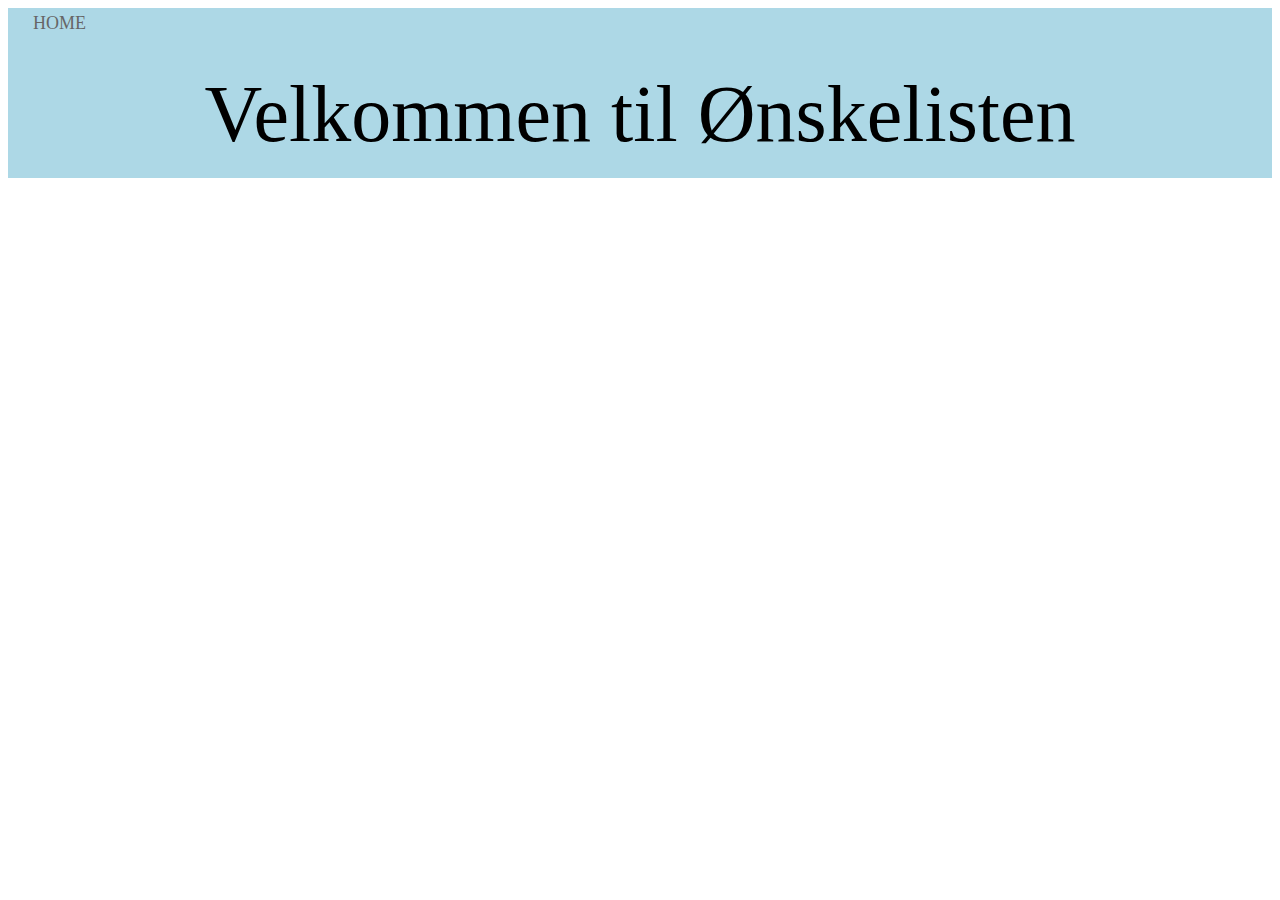
==== src/main/resources/static/index.html @ 32aa5268 "oprettet en forside og et stylesheet" ====
<!DOCTYPE html>
<html lang="en">
<head>
    <meta charset="UTF-8">
    <title>Ønskelist</title>
    <link rel="stylesheet" type="text/css" href="style.css">
</head>
<body>
<header>
<nav>
    <ul class="topnav">
        <li><a href="/">Home</a></li>

    </ul>
</nav>
    <div class="header">
        <div class="headlines">
            <h1 class="headline1">Velkommen til Ønskelisten</h1>
        </div>
    </div>
</header>
</body>
</html>
---- src/main/resources/static/style.css ----
div.header {
    text-align: center;
}
.headlines {
    background-color: lightblue;
    margin-top: -20px;
}
.headline1 {
    padding-top: 30px;
    padding-bottom: 18px;
    color: black;
    margin: 20px 0;
    font-size: 5rem;
    text-align: center;
    font-weight: 350;
}

nav {
    display: block;
    width: 100%;
    margin: 0;
}
nav ul {
    background-color: lightblue;
    overflow: hidden;
    margin: 0px;
    padding: 5px;
}
ul.topnav li {
    list-style: none;
    float: left;
}
ul.topnav li a {
    color: #666;
    text-decoration: none;
    text-align: center;
    padding: 20px;
    text-transform: uppercase;
    font-size: 18px;
}
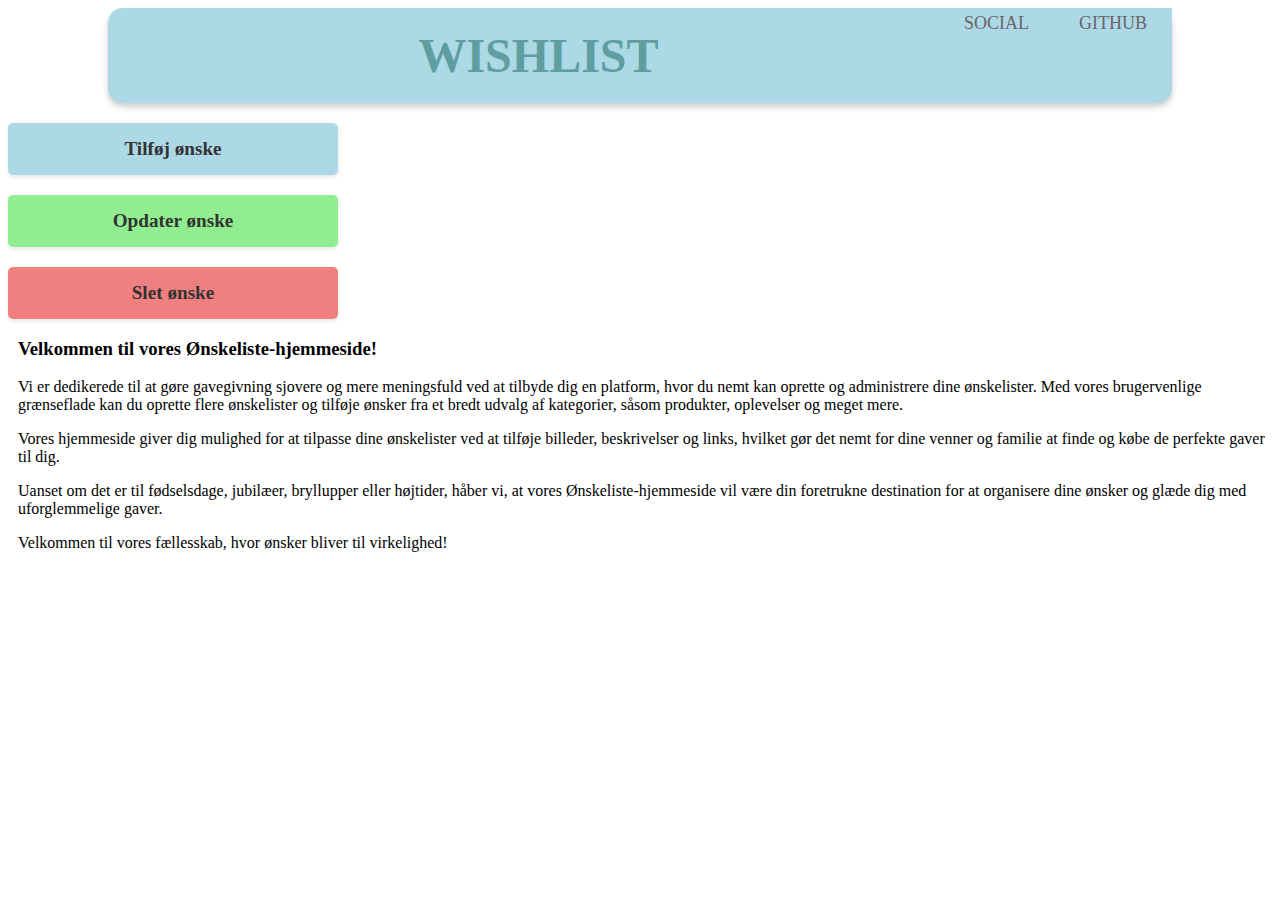
==== commit b7971382: "style af forsiden" ====
--- a/src/main/resources/static/index.html
+++ b/src/main/resources/static/index.html
@@ -7,17 +7,30 @@
 </head>
 <body>
 <header>
-<nav>
-    <ul class="topnav">
-        <li><a href="/">Home</a></li>
+    <nav>
+        <ul class="topnav">
+            <li><a href="/">Social</a></li>
+            <li><a href="/">Github</a></li>
+        </ul>
+        <h1 class="headline1">Wishlist</h1>
+    </nav>
+    <div class="add-wish-box add-wish-box-add">
+        <h2 class="add-wish-text">Tilføj ønske</h2>
+    </div>
+    <div class="add-wish-box add-wish-box-update">
+        <h2 class="add-wish-text">Opdater ønske</h2>
+    </div>
+    <div class="add-wish-box add-wish-box-delete">
+        <h2 class="add-wish-text">Slet ønske</h2>
+    </div>
+    <div class="text-descriptions">
+        <h3>Velkommen til vores Ønskeliste-hjemmeside!</h3>
+        <p>Vi er dedikerede til at gøre gavegivning sjovere og mere meningsfuld ved at tilbyde dig en platform, hvor du nemt kan oprette og administrere dine ønskelister. Med vores brugervenlige grænseflade kan du oprette flere ønskelister og tilføje ønsker fra et bredt udvalg af kategorier, såsom produkter, oplevelser og meget mere.</p>
+        <p>Vores hjemmeside giver dig mulighed for at tilpasse dine ønskelister ved at tilføje billeder, beskrivelser og links, hvilket gør det nemt for dine venner og familie at finde og købe de perfekte gaver til dig.</p>
+        <p>Uanset om det er til fødselsdage, jubilæer, bryllupper eller højtider, håber vi, at vores Ønskeliste-hjemmeside vil være din foretrukne destination for at organisere dine ønsker og glæde dig med uforglemmelige gaver.</p>
+        <p>Velkommen til vores fællesskab, hvor ønsker bliver til virkelighed!</p>
+    </div>
 
-    </ul>
-</nav>
-    <div class="header">
-        <div class="headlines">
-            <h1 class="headline1">Velkommen til Ønskelisten</h1>
-        </div>
-    </div>
 </header>
 </body>
-</html>+</html>
--- a/src/main/resources/static/style.css
+++ b/src/main/resources/static/style.css
@@ -3,38 +3,93 @@
 }
 .headlines {
     background-color: lightblue;
-    margin-top: -20px;
+    margin-top: -10px;
+    overflow: hidden;
 }
 .headline1 {
-    padding-top: 30px;
-    padding-bottom: 18px;
-    color: black;
-    margin: 20px 0;
-    font-size: 5rem;
+    padding: 20px 40px;
+    color: cadetblue;
+    margin: 0;
+    font-size: 3rem;
     text-align: center;
-    font-weight: 350;
+    font-weight: bold;
+    text-transform: uppercase;
+    background-color: lightblue;
+    border-radius: 15px;
+    box-shadow: 0 4px 6px rgba(0, 0, 0, 0.2);
 }
 
 nav {
     display: block;
-    width: 100%;
-    margin: 0;
+    width: calc(100% - 200px);
+    margin: 0 auto;
 }
 nav ul {
     background-color: lightblue;
     overflow: hidden;
-    margin: 0px;
+    margin: 0;
     padding: 5px;
+    float: right;
 }
+.add-wish-box {
+    padding: 15px;
+    margin-top: 20px; /* Adjust margin for spacing */
+    text-align: center;
+    border-radius: 5px;
+    box-shadow: 0 2px 4px rgba(0, 0, 0, 0.1);
+    max-width: 300px;
+    color: #333;
+}
+
+.add-wish-box-add {
+    background-color: lightblue;
+
+}
+
+.add-wish-box-update {
+    background-color: lightgreen;
+
+}
+
+.add-wish-box-delete {
+    background-color: lightcoral;
+}
+
+.add-wish-text {
+    margin: 0;
+    font-size: 1.2rem;
+
+}
+
+.text-descriptions {
+  display: inline;
+    float: right;
+
+}
+.content {
+    display: flex;
+    flex-direction: row;
+}
+
+.add-wish-box {
+    flex: 1;
+    margin-right: 10px; /* Adjust spacing between boxes */
+}
+
+.text-descriptions {
+    flex: 2;
+    margin-left: 10px; /* Adjust spacing between boxes */
+}
+
 ul.topnav li {
     list-style: none;
     float: left;
+    margin-left: 10px;
 }
 ul.topnav li a {
     color: #666;
     text-decoration: none;
-    text-align: center;
     padding: 20px;
     text-transform: uppercase;
     font-size: 18px;
-}+}
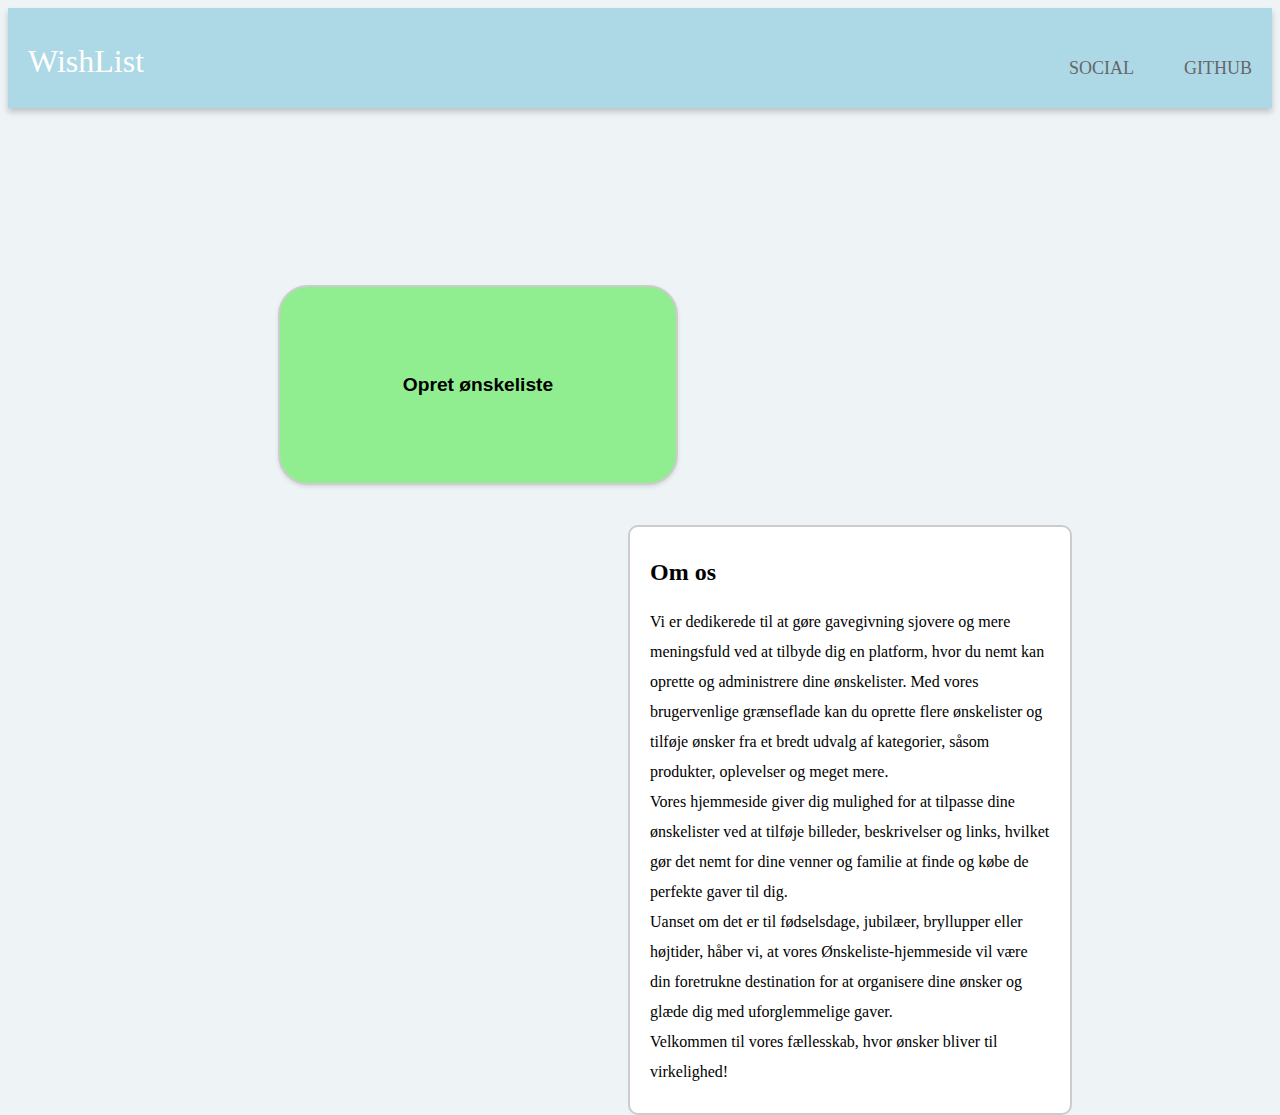
==== commit 641ba6fb: "forside design" ====
--- a/src/main/resources/static/index.html
+++ b/src/main/resources/static/index.html
@@ -12,24 +12,23 @@
             <li><a href="/">Social</a></li>
             <li><a href="/">Github</a></li>
         </ul>
-        <h1 class="headline1">Wishlist</h1>
+        <h1 class="headline1">WishList</h1>
     </nav>
-    <div class="add-wish-box add-wish-box-add">
-        <h2 class="add-wish-text">Tilføj ønske</h2>
-    </div>
-    <div class="add-wish-box add-wish-box-update">
-        <h2 class="add-wish-text">Opdater ønske</h2>
-    </div>
-    <div class="add-wish-box add-wish-box-delete">
-        <h2 class="add-wish-text">Slet ønske</h2>
-    </div>
-    <div class="text-descriptions">
-        <h3>Velkommen til vores Ønskeliste-hjemmeside!</h3>
-        <p>Vi er dedikerede til at gøre gavegivning sjovere og mere meningsfuld ved at tilbyde dig en platform, hvor du nemt kan oprette og administrere dine ønskelister. Med vores brugervenlige grænseflade kan du oprette flere ønskelister og tilføje ønsker fra et bredt udvalg af kategorier, såsom produkter, oplevelser og meget mere.</p>
-        <p>Vores hjemmeside giver dig mulighed for at tilpasse dine ønskelister ved at tilføje billeder, beskrivelser og links, hvilket gør det nemt for dine venner og familie at finde og købe de perfekte gaver til dig.</p>
-        <p>Uanset om det er til fødselsdage, jubilæer, bryllupper eller højtider, håber vi, at vores Ønskeliste-hjemmeside vil være din foretrukne destination for at organisere dine ønsker og glæde dig med uforglemmelige gaver.</p>
-        <p>Velkommen til vores fællesskab, hvor ønsker bliver til virkelighed!</p>
-    </div>
+
+    <section>
+        <div class = "buttons">
+            <button class="add-wish-box add-wish-box-add">
+                <h2 class="add-wish-text">Opret ønskeliste</h2></button>
+
+        </div>
+        <div class = "texts">
+            <h2>Om os</h2>
+            <p>Vi er dedikerede til at gøre gavegivning sjovere og mere meningsfuld ved at tilbyde dig en platform, hvor du nemt kan oprette og administrere dine ønskelister. Med vores brugervenlige grænseflade kan du oprette flere ønskelister og tilføje ønsker fra et bredt udvalg af kategorier, såsom produkter, oplevelser og meget mere.<br>
+            Vores hjemmeside giver dig mulighed for at tilpasse dine ønskelister ved at tilføje billeder, beskrivelser og links, hvilket gør det nemt for dine venner og familie at finde og købe de perfekte gaver til dig.<br>
+            Uanset om det er til fødselsdage, jubilæer, bryllupper eller højtider, håber vi, at vores Ønskeliste-hjemmeside vil være din foretrukne destination for at organisere dine ønsker og glæde dig med uforglemmelige gaver.<br>
+            Velkommen til vores fællesskab, hvor ønsker bliver til virkelighed!</p>
+        </div>
+    </section>
 
 </header>
 </body>
--- a/src/main/resources/static/style.css
+++ b/src/main/resources/static/style.css
@@ -1,58 +1,51 @@
-div.header {
-    text-align: center;
-}
-.headlines {
-    background-color: lightblue;
-    margin-top: -10px;
-    overflow: hidden;
-}
-.headline1 {
-    padding: 20px 40px;
-    color: cadetblue;
-    margin: 0;
-    font-size: 3rem;
-    text-align: center;
-    font-weight: bold;
-    text-transform: uppercase;
-    background-color: lightblue;
-    border-radius: 15px;
-    box-shadow: 0 4px 6px rgba(0, 0, 0, 0.2);
+
+body {
+    background-color: #eef3f6;
 }
 
-nav {
-    display: block;
-    width: calc(100% - 200px);
-    margin: 0 auto;
+header {
+    padding-top: 30px;
+    min-height: 70px;
+    background: lightblue;
+    box-shadow: 0 4px 6px rgba(0, 0, 0, 0.2);
+    width: 100%;
+    margin: 0;
+}
+
+.headline1 {
+    margin: auto;
+    font-size: 2rem;
+    text-align: left;
+    font-weight: normal;
+    color: white;
+    padding: 5px 20px;
 }
 nav ul {
-    background-color: lightblue;
     overflow: hidden;
     margin: 0;
-    padding: 5px;
     float: right;
+    padding-top: 20px;
 }
+
 .add-wish-box {
-    padding: 15px;
-    margin-top: 20px; /* Adjust margin for spacing */
+    padding: 12px;
+    margin-top: 200px;
+    margin-left: 200px;
+    margin-bottom: 10px;
+    border-radius: 30px;
+    box-shadow: 0 2px 4px rgba(0, 0, 0, 0.1);
+    display: block;
+    clear: both;
+    background-color: #f5f5f5;
+    border: 2px solid #ccc;
     text-align: center;
-    border-radius: 5px;
-    box-shadow: 0 2px 4px rgba(0, 0, 0, 0.1);
-    max-width: 300px;
-    color: #333;
+    transition: background-color 0.3s, border-color 0.3s;
+    min-height: 200px;
+    min-width: 400px;
 }
 
 .add-wish-box-add {
-    background-color: lightblue;
-
-}
-
-.add-wish-box-update {
     background-color: lightgreen;
-
-}
-
-.add-wish-box-delete {
-    background-color: lightcoral;
 }
 
 .add-wish-text {
@@ -61,24 +54,10 @@
 
 }
 
-.text-descriptions {
-  display: inline;
-    float: right;
-
-}
-.content {
-    display: flex;
-    flex-direction: row;
-}
-
-.add-wish-box {
-    flex: 1;
-    margin-right: 10px; /* Adjust spacing between boxes */
-}
-
-.text-descriptions {
-    flex: 2;
-    margin-left: 10px; /* Adjust spacing between boxes */
+.buttons {
+    display: inline;
+    float: left;
+    margin-left: 70px;
 }
 
 ul.topnav li {
@@ -86,6 +65,7 @@
     float: left;
     margin-left: 10px;
 }
+
 ul.topnav li a {
     color: #666;
     text-decoration: none;
@@ -93,3 +73,18 @@
     text-transform: uppercase;
     font-size: 18px;
 }
+
+.texts {
+    display: inline;
+    float: right;
+    max-width: 400px;
+    line-height: 30px;
+    margin-right: 200px;
+    margin-top: 30px;
+    background-color: white;
+    border: 2px solid #ccc;
+    border-radius: 10px;
+    padding: 10px 20px;
+
+
+}
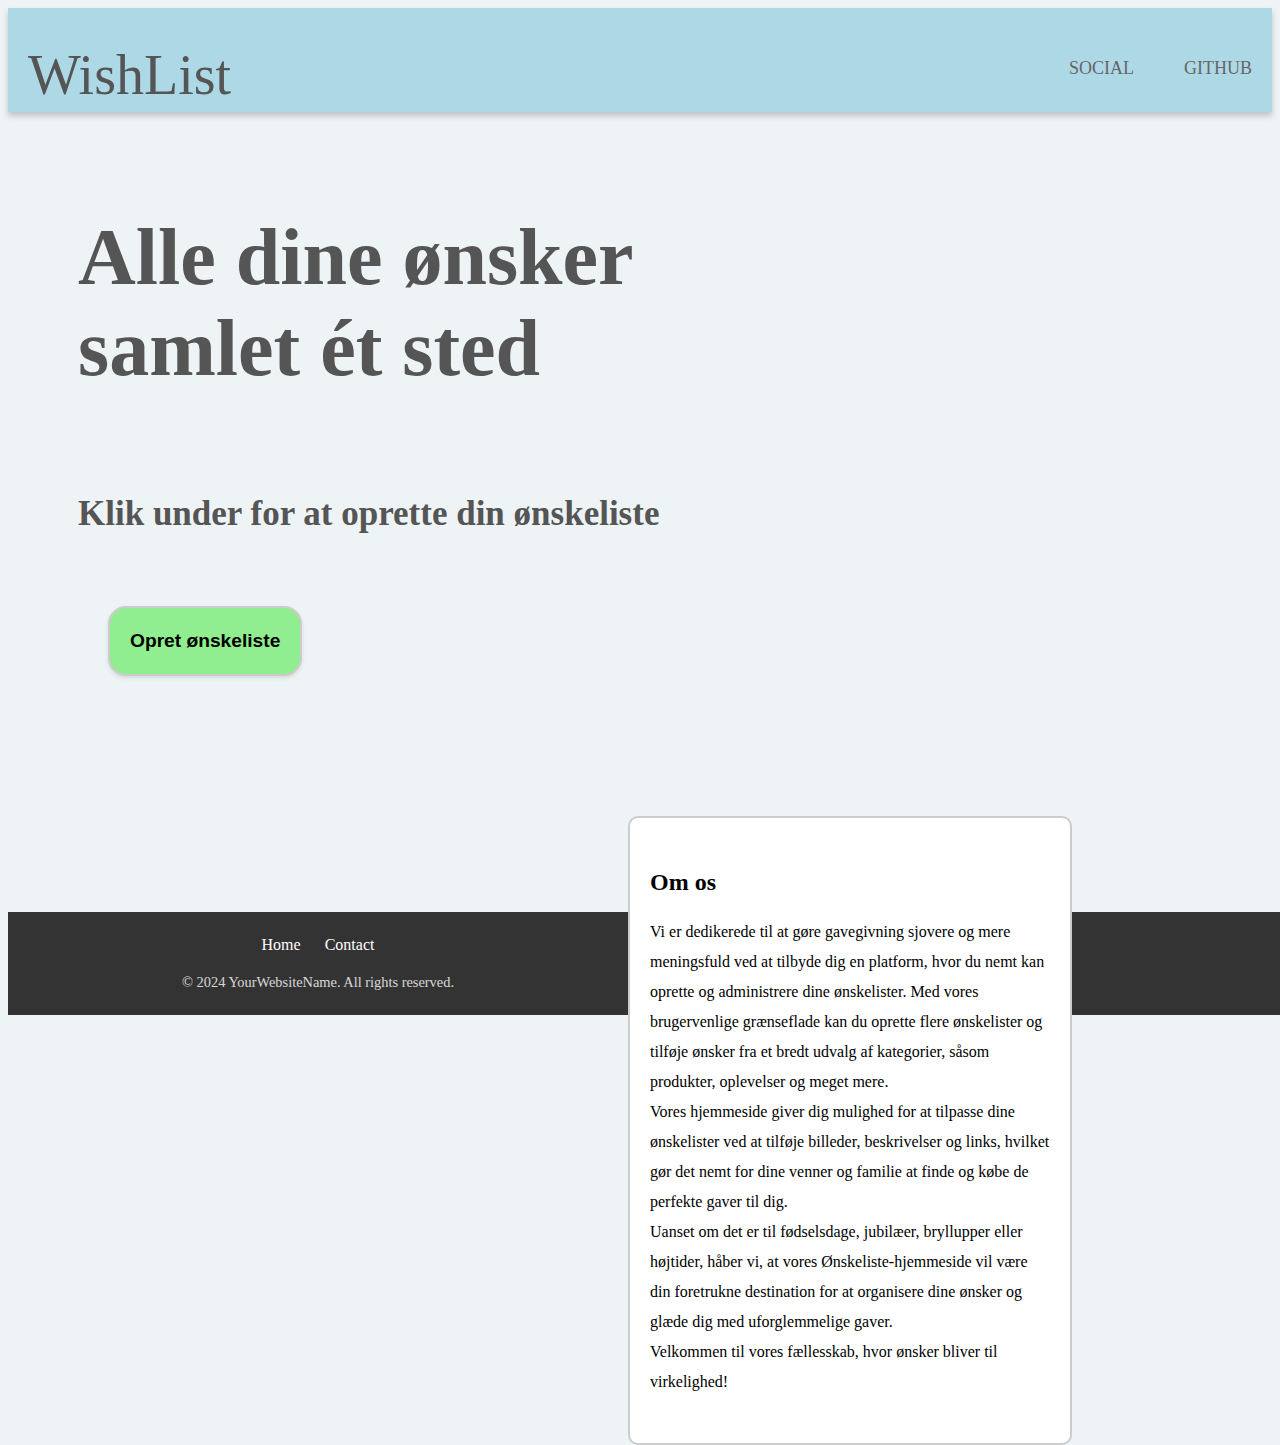
==== commit 09d04cb4: "style af forside" ====
--- a/src/main/resources/static/index.html
+++ b/src/main/resources/static/index.html
@@ -9,16 +9,22 @@
 <header>
     <nav>
         <ul class="topnav">
-            <li><a href="/">Social</a></li>
-            <li><a href="/">Github</a></li>
+            <li><a href="https://www.linkedin.com/in/oliver-tvenstrup-lyksted-1394742b2/">Social</a></li>
+            <li><a href="https://github.com/ThomasFBN/Wishlist">Github</a></li>
         </ul>
         <h1 class="headline1">WishList</h1>
     </nav>
 
+    </div>
     <section>
+
         <div class = "buttons">
+            <h3>Alle dine ønsker
+                samlet ét sted</h3>
+            <h4>Klik under for at oprette din ønskeliste</h4>
             <button class="add-wish-box add-wish-box-add">
                 <h2 class="add-wish-text">Opret ønskeliste</h2></button>
+
 
         </div>
         <div class = "texts">
@@ -30,6 +36,16 @@
         </div>
     </section>
 
+
 </header>
+<footer>
+    <div class="footer-links">
+        <a href="">Home</a>
+        <a href="">Contact</a>
+    </div>
+    <div class="footer-text">
+        &copy; 2024 YourWebsiteName. All rights reserved.
+    </div>
+</footer>
 </body>
 </html>
--- a/src/main/resources/static/style.css
+++ b/src/main/resources/static/style.css
@@ -14,10 +14,10 @@
 
 .headline1 {
     margin: auto;
-    font-size: 2rem;
+    font-size: 3.5rem;
     text-align: left;
     font-weight: normal;
-    color: white;
+    color: #555;
     padding: 5px 20px;
 }
 nav ul {
@@ -28,11 +28,11 @@
 }
 
 .add-wish-box {
-    padding: 12px;
-    margin-top: 200px;
-    margin-left: 200px;
-    margin-bottom: 10px;
-    border-radius: 30px;
+    padding: 20px;
+    margin-top: 25px;
+    margin-left: 30px;
+    margin-bottom: 80px;
+    border-radius: 18px;
     box-shadow: 0 2px 4px rgba(0, 0, 0, 0.1);
     display: block;
     clear: both;
@@ -40,8 +40,9 @@
     border: 2px solid #ccc;
     text-align: center;
     transition: background-color 0.3s, border-color 0.3s;
-    min-height: 200px;
-    min-width: 400px;
+    min-height: 70px;
+    min-width: 100px;
+    float: left;
 }
 
 .add-wish-box-add {
@@ -52,6 +53,17 @@
     margin: 0;
     font-size: 1.2rem;
 
+}
+.buttons h3 {
+    font-size: 80px;
+    color: #555;
+    margin-top: 100px;
+    max-width: 600px;
+}
+.buttons h4 {
+    font-size: 35px;
+    color: #555;
+    margin-top: 100px;
 }
 
 .buttons {
@@ -80,11 +92,37 @@
     max-width: 400px;
     line-height: 30px;
     margin-right: 200px;
-    margin-top: 30px;
+    margin-top: 60px;
     background-color: white;
     border: 2px solid #ccc;
     border-radius: 10px;
-    padding: 10px 20px;
+    padding: 30px 20px;
+}
+footer {
+    background-color: #333;
+    color: #fff;
+    padding: 24px 0px;
+    text-align: center;
+    margin-top: 800px;
+    width: 2020px;
+}
 
+.footer-links {
+    margin-bottom: 20px;
+}
 
+.footer-links a {
+    color: #fff;
+    text-decoration: none;
+    margin: 0 10px;
+    transition: color 0.3s;
 }
+
+.footer-links a:hover {
+    color: #ff5722;
+}
+
+.footer-text {
+    font-size: 0.9rem;
+    opacity: 0.8;
+}
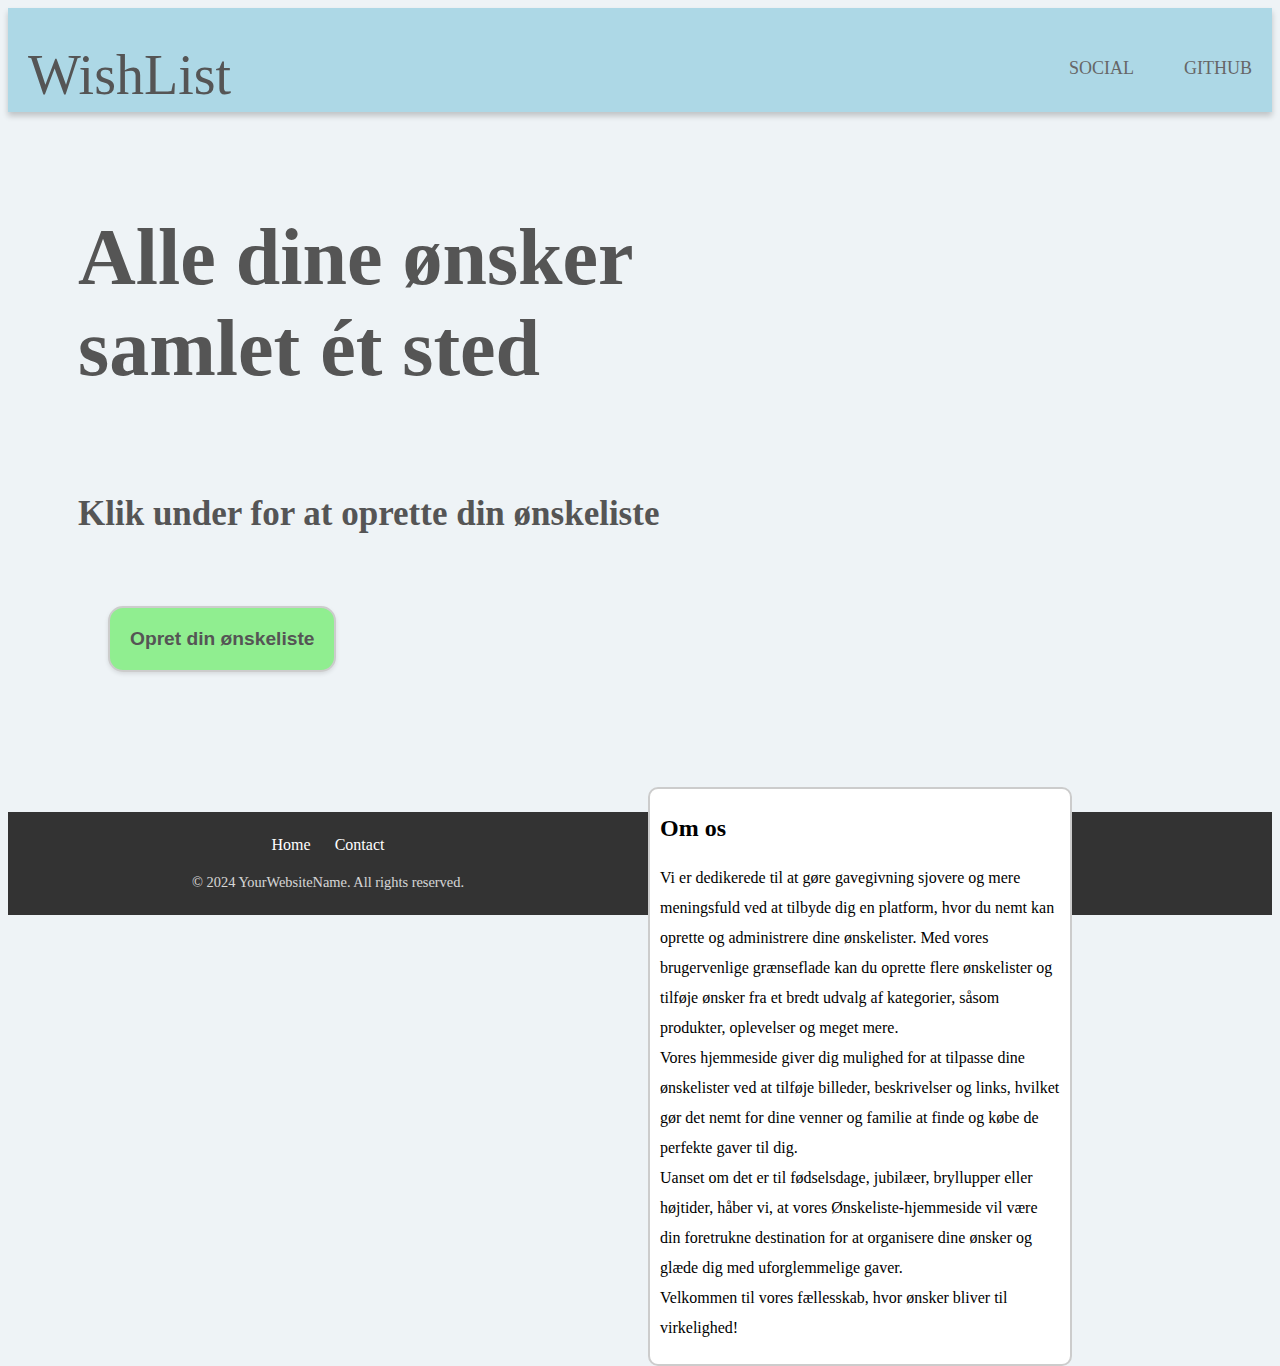
==== commit 536fa788: "små ændringer på hjemmesiden" ====
--- a/src/main/resources/static/index.html
+++ b/src/main/resources/static/index.html
@@ -23,7 +23,7 @@
                 samlet ét sted</h3>
             <h4>Klik under for at oprette din ønskeliste</h4>
             <button class="add-wish-box add-wish-box-add">
-                <h2 class="add-wish-text">Opret ønskeliste</h2></button>
+                <h2 class="add-wish-text">Opret din ønskeliste</h2></button>
 
 
         </div>
--- a/src/main/resources/static/style.css
+++ b/src/main/resources/static/style.css
@@ -32,7 +32,7 @@
     margin-top: 25px;
     margin-left: 30px;
     margin-bottom: 80px;
-    border-radius: 18px;
+    border-radius: 15px;
     box-shadow: 0 2px 4px rgba(0, 0, 0, 0.1);
     display: block;
     clear: both;
@@ -40,8 +40,8 @@
     border: 2px solid #ccc;
     text-align: center;
     transition: background-color 0.3s, border-color 0.3s;
-    min-height: 70px;
-    min-width: 100px;
+    min-height: 60px;
+    min-width: 70px;
     float: left;
 }
 
@@ -52,6 +52,7 @@
 .add-wish-text {
     margin: 0;
     font-size: 1.2rem;
+    color: #555;
 
 }
 .buttons h3 {
@@ -92,19 +93,19 @@
     max-width: 400px;
     line-height: 30px;
     margin-right: 200px;
-    margin-top: 60px;
+    margin-top: 35px;
     background-color: white;
     border: 2px solid #ccc;
     border-radius: 10px;
-    padding: 30px 20px;
+    padding: 5px 10px;
 }
 footer {
     background-color: #333;
     color: #fff;
     padding: 24px 0px;
     text-align: center;
-    margin-top: 800px;
-    width: 2020px;
+    margin-top: 700px;
+    width: 100%;
 }
 
 .footer-links {
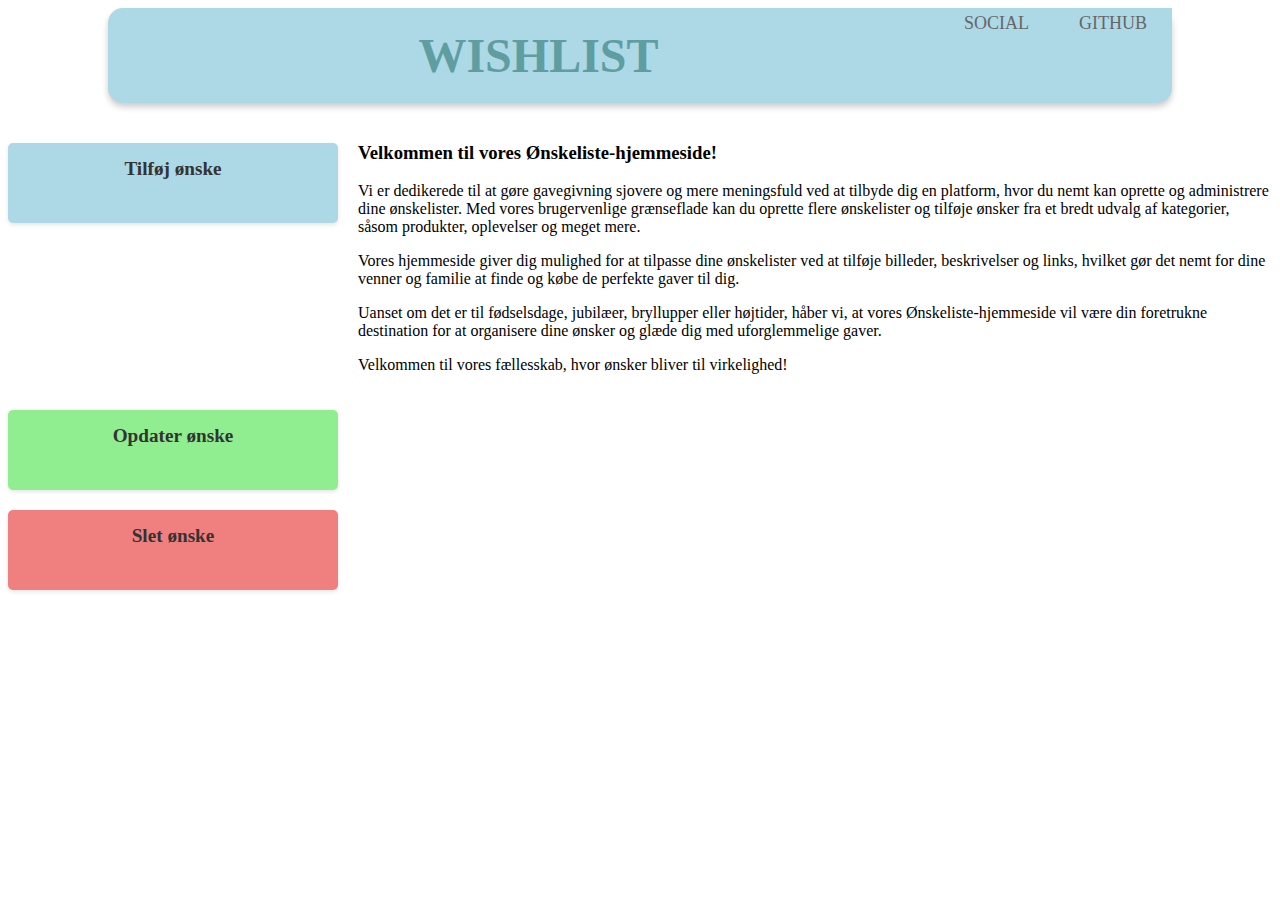
==== commit 87fdb162: "Packages + klasser" ====
--- a/src/main/resources/static/index.html
+++ b/src/main/resources/static/index.html
@@ -9,43 +9,37 @@
 <header>
     <nav>
         <ul class="topnav">
-            <li><a href="https://www.linkedin.com/in/oliver-tvenstrup-lyksted-1394742b2/">Social</a></li>
-            <li><a href="https://github.com/ThomasFBN/Wishlist">Github</a></li>
+            <li><a href="/">Social</a></li>
+            <li><a href="/">Github</a></li>
         </ul>
-        <h1 class="headline1">WishList</h1>
+        <h1 class="headline1">Wishlist</h1>
     </nav>
+    <div class="content">
+        <div class="add-wish-box add-wish-box-add">
+            <h2 class="add-wish-text">Tilføj ønske</h2>
+        </div>
+        <div class="text-descriptions">
+            <h3>Velkommen til vores Ønskeliste-hjemmeside!</h3>
+            <p>Vi er dedikerede til at gøre gavegivning sjovere og mere meningsfuld ved at tilbyde dig en platform, hvor
+                du nemt kan oprette og administrere dine ønskelister. Med vores brugervenlige grænseflade kan du oprette
+                flere ønskelister og tilføje ønsker fra et bredt udvalg af kategorier, såsom produkter, oplevelser og
+                meget mere.</p>
+            <p>Vores hjemmeside giver dig mulighed for at tilpasse dine ønskelister ved at tilføje billeder,
+                beskrivelser og links, hvilket gør det nemt for dine venner og familie at finde og købe de perfekte
+                gaver til dig.</p>
+            <p>Uanset om det er til fødselsdage, jubilæer, bryllupper eller højtider, håber vi, at vores
+                Ønskeliste-hjemmeside vil være din foretrukne destination for at organisere dine ønsker og glæde dig med
+                uforglemmelige gaver.</p>
+            <p>Velkommen til vores fællesskab, hvor ønsker bliver til virkelighed!</p>
+        </div>
+    </div>
 
+    <div class="add-wish-box add-wish-box-update">
+        <h2 class="add-wish-text">Opdater ønske</h2>
     </div>
-    <section>
-
-        <div class = "buttons">
-            <h3>Alle dine ønsker
-                samlet ét sted</h3>
-            <h4>Klik under for at oprette din ønskeliste</h4>
-            <button class="add-wish-box add-wish-box-add">
-                <h2 class="add-wish-text">Opret din ønskeliste</h2></button>
-
-
-        </div>
-        <div class = "texts">
-            <h2>Om os</h2>
-            <p>Vi er dedikerede til at gøre gavegivning sjovere og mere meningsfuld ved at tilbyde dig en platform, hvor du nemt kan oprette og administrere dine ønskelister. Med vores brugervenlige grænseflade kan du oprette flere ønskelister og tilføje ønsker fra et bredt udvalg af kategorier, såsom produkter, oplevelser og meget mere.<br>
-            Vores hjemmeside giver dig mulighed for at tilpasse dine ønskelister ved at tilføje billeder, beskrivelser og links, hvilket gør det nemt for dine venner og familie at finde og købe de perfekte gaver til dig.<br>
-            Uanset om det er til fødselsdage, jubilæer, bryllupper eller højtider, håber vi, at vores Ønskeliste-hjemmeside vil være din foretrukne destination for at organisere dine ønsker og glæde dig med uforglemmelige gaver.<br>
-            Velkommen til vores fællesskab, hvor ønsker bliver til virkelighed!</p>
-        </div>
-    </section>
-
-
+    <div class="add-wish-box add-wish-box-delete">
+        <h2 class="add-wish-text">Slet ønske</h2>
+    </div>
 </header>
-<footer>
-    <div class="footer-links">
-        <a href="">Home</a>
-        <a href="">Contact</a>
-    </div>
-    <div class="footer-text">
-        &copy; 2024 YourWebsiteName. All rights reserved.
-    </div>
-</footer>
 </body>
 </html>
--- a/src/main/resources/static/style.css
+++ b/src/main/resources/static/style.css
@@ -1,76 +1,83 @@
-
-body {
-    background-color: #eef3f6;
+div.header {
+    text-align: center;
+}
+.headlines {
+    background-color: lightblue;
+    margin-top: -10px;
+    overflow: hidden;
+}
+.headline1 {
+    padding: 20px 40px;
+    color: cadetblue;
+    margin: 0;
+    font-size: 3rem;
+    text-align: center;
+    font-weight: bold;
+    text-transform: uppercase;
+    background-color: lightblue;
+    border-radius: 15px;
+    box-shadow: 0 4px 6px rgba(0, 0, 0, 0.2);
 }
 
-header {
-    padding-top: 30px;
-    min-height: 70px;
-    background: lightblue;
-    box-shadow: 0 4px 6px rgba(0, 0, 0, 0.2);
-    width: 100%;
-    margin: 0;
-}
-
-.headline1 {
-    margin: auto;
-    font-size: 3.5rem;
-    text-align: left;
-    font-weight: normal;
-    color: #555;
-    padding: 5px 20px;
+nav {
+    display: block;
+    width: calc(100% - 200px);
+    margin: 0 auto;
 }
 nav ul {
+    background-color: lightblue;
     overflow: hidden;
     margin: 0;
+    padding: 5px;
     float: right;
-    padding-top: 20px;
 }
-
 .add-wish-box {
-    padding: 20px;
-    margin-top: 25px;
-    margin-left: 30px;
-    margin-bottom: 80px;
-    border-radius: 15px;
+    padding: 15px;
+    margin-top: 20px; /* Adjust margin for spacing */
+    text-align: center;
+    border-radius: 5px;
     box-shadow: 0 2px 4px rgba(0, 0, 0, 0.1);
-    display: block;
-    clear: both;
-    background-color: #f5f5f5;
-    border: 2px solid #ccc;
-    text-align: center;
-    transition: background-color 0.3s, border-color 0.3s;
-    min-height: 60px;
-    min-width: 70px;
-    float: left;
+    max-width: 300px; /* Keep a maximum width */
+    width: 100%; /* Set the width to 100% */
+    color: #333;
+    height: 50px;
 }
 
 .add-wish-box-add {
+    background-color: lightblue;
+}
+
+.add-wish-box-update {
     background-color: lightgreen;
+}
+
+.add-wish-box-delete {
+    background-color: lightcoral;
 }
 
 .add-wish-text {
     margin: 0;
     font-size: 1.2rem;
-    color: #555;
-
-}
-.buttons h3 {
-    font-size: 80px;
-    color: #555;
-    margin-top: 100px;
-    max-width: 600px;
-}
-.buttons h4 {
-    font-size: 35px;
-    color: #555;
-    margin-top: 100px;
 }
 
-.buttons {
+.text-descriptions {
     display: inline;
-    float: left;
-    margin-left: 70px;
+    float: right;
+}
+.content {
+    display: flex;
+    flex-direction: row;
+    margin-top: 20px; /* Adjust margin as needed */
+}
+
+.add-wish-box {
+    flex: 1;
+    margin-right: 10px; /* Adjust spacing between boxes */
+}
+
+.text-descriptions {
+    flex: 2;
+    margin-left: 10px; /* Adjust spacing between boxes */
 }
 
 ul.topnav li {
@@ -78,7 +85,6 @@
     float: left;
     margin-left: 10px;
 }
-
 ul.topnav li a {
     color: #666;
     text-decoration: none;
@@ -86,44 +92,3 @@
     text-transform: uppercase;
     font-size: 18px;
 }
-
-.texts {
-    display: inline;
-    float: right;
-    max-width: 400px;
-    line-height: 30px;
-    margin-right: 200px;
-    margin-top: 35px;
-    background-color: white;
-    border: 2px solid #ccc;
-    border-radius: 10px;
-    padding: 5px 10px;
-}
-footer {
-    background-color: #333;
-    color: #fff;
-    padding: 24px 0px;
-    text-align: center;
-    margin-top: 700px;
-    width: 100%;
-}
-
-.footer-links {
-    margin-bottom: 20px;
-}
-
-.footer-links a {
-    color: #fff;
-    text-decoration: none;
-    margin: 0 10px;
-    transition: color 0.3s;
-}
-
-.footer-links a:hover {
-    color: #ff5722;
-}
-
-.footer-text {
-    font-size: 0.9rem;
-    opacity: 0.8;
-}
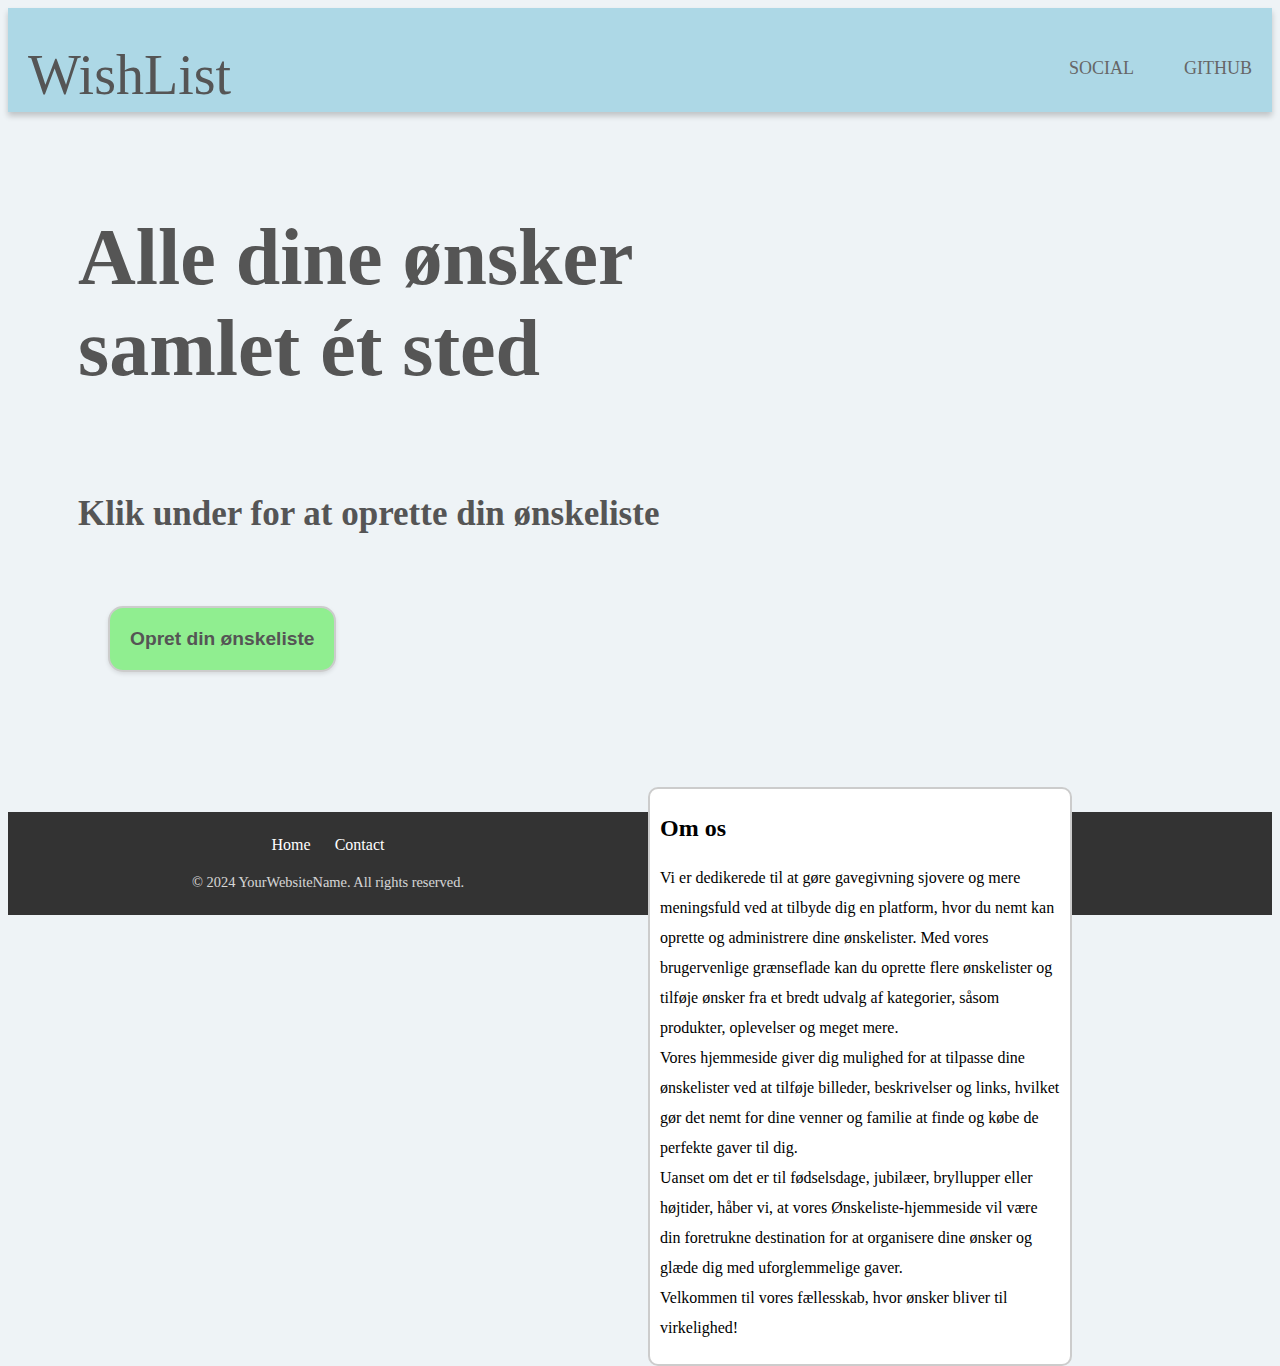
==== commit 861dce88: "Merge remote-tracking branch 'origin/main'" ====
--- a/src/main/resources/static/index.html
+++ b/src/main/resources/static/index.html
@@ -9,37 +9,43 @@
 <header>
     <nav>
         <ul class="topnav">
-            <li><a href="/">Social</a></li>
-            <li><a href="/">Github</a></li>
+            <li><a href="https://www.linkedin.com/in/oliver-tvenstrup-lyksted-1394742b2/">Social</a></li>
+            <li><a href="https://github.com/ThomasFBN/Wishlist">Github</a></li>
         </ul>
-        <h1 class="headline1">Wishlist</h1>
+        <h1 class="headline1">WishList</h1>
     </nav>
-    <div class="content">
-        <div class="add-wish-box add-wish-box-add">
-            <h2 class="add-wish-text">Tilføj ønske</h2>
+
+    </div>
+    <section>
+
+        <div class = "buttons">
+            <h3>Alle dine ønsker
+                samlet ét sted</h3>
+            <h4>Klik under for at oprette din ønskeliste</h4>
+            <button class="add-wish-box add-wish-box-add">
+                <h2 class="add-wish-text">Opret din ønskeliste</h2></button>
+
+
         </div>
-        <div class="text-descriptions">
-            <h3>Velkommen til vores Ønskeliste-hjemmeside!</h3>
-            <p>Vi er dedikerede til at gøre gavegivning sjovere og mere meningsfuld ved at tilbyde dig en platform, hvor
-                du nemt kan oprette og administrere dine ønskelister. Med vores brugervenlige grænseflade kan du oprette
-                flere ønskelister og tilføje ønsker fra et bredt udvalg af kategorier, såsom produkter, oplevelser og
-                meget mere.</p>
-            <p>Vores hjemmeside giver dig mulighed for at tilpasse dine ønskelister ved at tilføje billeder,
-                beskrivelser og links, hvilket gør det nemt for dine venner og familie at finde og købe de perfekte
-                gaver til dig.</p>
-            <p>Uanset om det er til fødselsdage, jubilæer, bryllupper eller højtider, håber vi, at vores
-                Ønskeliste-hjemmeside vil være din foretrukne destination for at organisere dine ønsker og glæde dig med
-                uforglemmelige gaver.</p>
-            <p>Velkommen til vores fællesskab, hvor ønsker bliver til virkelighed!</p>
+        <div class = "texts">
+            <h2>Om os</h2>
+            <p>Vi er dedikerede til at gøre gavegivning sjovere og mere meningsfuld ved at tilbyde dig en platform, hvor du nemt kan oprette og administrere dine ønskelister. Med vores brugervenlige grænseflade kan du oprette flere ønskelister og tilføje ønsker fra et bredt udvalg af kategorier, såsom produkter, oplevelser og meget mere.<br>
+            Vores hjemmeside giver dig mulighed for at tilpasse dine ønskelister ved at tilføje billeder, beskrivelser og links, hvilket gør det nemt for dine venner og familie at finde og købe de perfekte gaver til dig.<br>
+            Uanset om det er til fødselsdage, jubilæer, bryllupper eller højtider, håber vi, at vores Ønskeliste-hjemmeside vil være din foretrukne destination for at organisere dine ønsker og glæde dig med uforglemmelige gaver.<br>
+            Velkommen til vores fællesskab, hvor ønsker bliver til virkelighed!</p>
         </div>
+    </section>
+
+
+</header>
+<footer>
+    <div class="footer-links">
+        <a href="">Home</a>
+        <a href="">Contact</a>
     </div>
-
-    <div class="add-wish-box add-wish-box-update">
-        <h2 class="add-wish-text">Opdater ønske</h2>
+    <div class="footer-text">
+        &copy; 2024 YourWebsiteName. All rights reserved.
     </div>
-    <div class="add-wish-box add-wish-box-delete">
-        <h2 class="add-wish-text">Slet ønske</h2>
-    </div>
-</header>
+</footer>
 </body>
 </html>
--- a/src/main/resources/static/style.css
+++ b/src/main/resources/static/style.css
@@ -1,83 +1,76 @@
-div.header {
-    text-align: center;
-}
-.headlines {
-    background-color: lightblue;
-    margin-top: -10px;
-    overflow: hidden;
-}
-.headline1 {
-    padding: 20px 40px;
-    color: cadetblue;
-    margin: 0;
-    font-size: 3rem;
-    text-align: center;
-    font-weight: bold;
-    text-transform: uppercase;
-    background-color: lightblue;
-    border-radius: 15px;
-    box-shadow: 0 4px 6px rgba(0, 0, 0, 0.2);
+
+body {
+    background-color: #eef3f6;
 }
 
-nav {
-    display: block;
-    width: calc(100% - 200px);
-    margin: 0 auto;
+header {
+    padding-top: 30px;
+    min-height: 70px;
+    background: lightblue;
+    box-shadow: 0 4px 6px rgba(0, 0, 0, 0.2);
+    width: 100%;
+    margin: 0;
+}
+
+.headline1 {
+    margin: auto;
+    font-size: 3.5rem;
+    text-align: left;
+    font-weight: normal;
+    color: #555;
+    padding: 5px 20px;
 }
 nav ul {
-    background-color: lightblue;
     overflow: hidden;
     margin: 0;
-    padding: 5px;
     float: right;
+    padding-top: 20px;
 }
+
 .add-wish-box {
-    padding: 15px;
-    margin-top: 20px; /* Adjust margin for spacing */
+    padding: 20px;
+    margin-top: 25px;
+    margin-left: 30px;
+    margin-bottom: 80px;
+    border-radius: 15px;
+    box-shadow: 0 2px 4px rgba(0, 0, 0, 0.1);
+    display: block;
+    clear: both;
+    background-color: #f5f5f5;
+    border: 2px solid #ccc;
     text-align: center;
-    border-radius: 5px;
-    box-shadow: 0 2px 4px rgba(0, 0, 0, 0.1);
-    max-width: 300px; /* Keep a maximum width */
-    width: 100%; /* Set the width to 100% */
-    color: #333;
-    height: 50px;
+    transition: background-color 0.3s, border-color 0.3s;
+    min-height: 60px;
+    min-width: 70px;
+    float: left;
 }
 
 .add-wish-box-add {
-    background-color: lightblue;
-}
-
-.add-wish-box-update {
     background-color: lightgreen;
-}
-
-.add-wish-box-delete {
-    background-color: lightcoral;
 }
 
 .add-wish-text {
     margin: 0;
     font-size: 1.2rem;
+    color: #555;
+
+}
+.buttons h3 {
+    font-size: 80px;
+    color: #555;
+    margin-top: 100px;
+    max-width: 600px;
+}
+.buttons h4 {
+    font-size: 35px;
+    color: #555;
+    margin-top: 100px;
 }
 
-.text-descriptions {
+.buttons {
     display: inline;
-    float: right;
-}
-.content {
-    display: flex;
-    flex-direction: row;
-    margin-top: 20px; /* Adjust margin as needed */
-}
-
-.add-wish-box {
-    flex: 1;
-    margin-right: 10px; /* Adjust spacing between boxes */
-}
-
-.text-descriptions {
-    flex: 2;
-    margin-left: 10px; /* Adjust spacing between boxes */
+    float: left;
+    margin-left: 70px;
 }
 
 ul.topnav li {
@@ -85,6 +78,7 @@
     float: left;
     margin-left: 10px;
 }
+
 ul.topnav li a {
     color: #666;
     text-decoration: none;
@@ -92,3 +86,44 @@
     text-transform: uppercase;
     font-size: 18px;
 }
+
+.texts {
+    display: inline;
+    float: right;
+    max-width: 400px;
+    line-height: 30px;
+    margin-right: 200px;
+    margin-top: 35px;
+    background-color: white;
+    border: 2px solid #ccc;
+    border-radius: 10px;
+    padding: 5px 10px;
+}
+footer {
+    background-color: #333;
+    color: #fff;
+    padding: 24px 0px;
+    text-align: center;
+    margin-top: 700px;
+    width: 100%;
+}
+
+.footer-links {
+    margin-bottom: 20px;
+}
+
+.footer-links a {
+    color: #fff;
+    text-decoration: none;
+    margin: 0 10px;
+    transition: color 0.3s;
+}
+
+.footer-links a:hover {
+    color: #ff5722;
+}
+
+.footer-text {
+    font-size: 0.9rem;
+    opacity: 0.8;
+}
